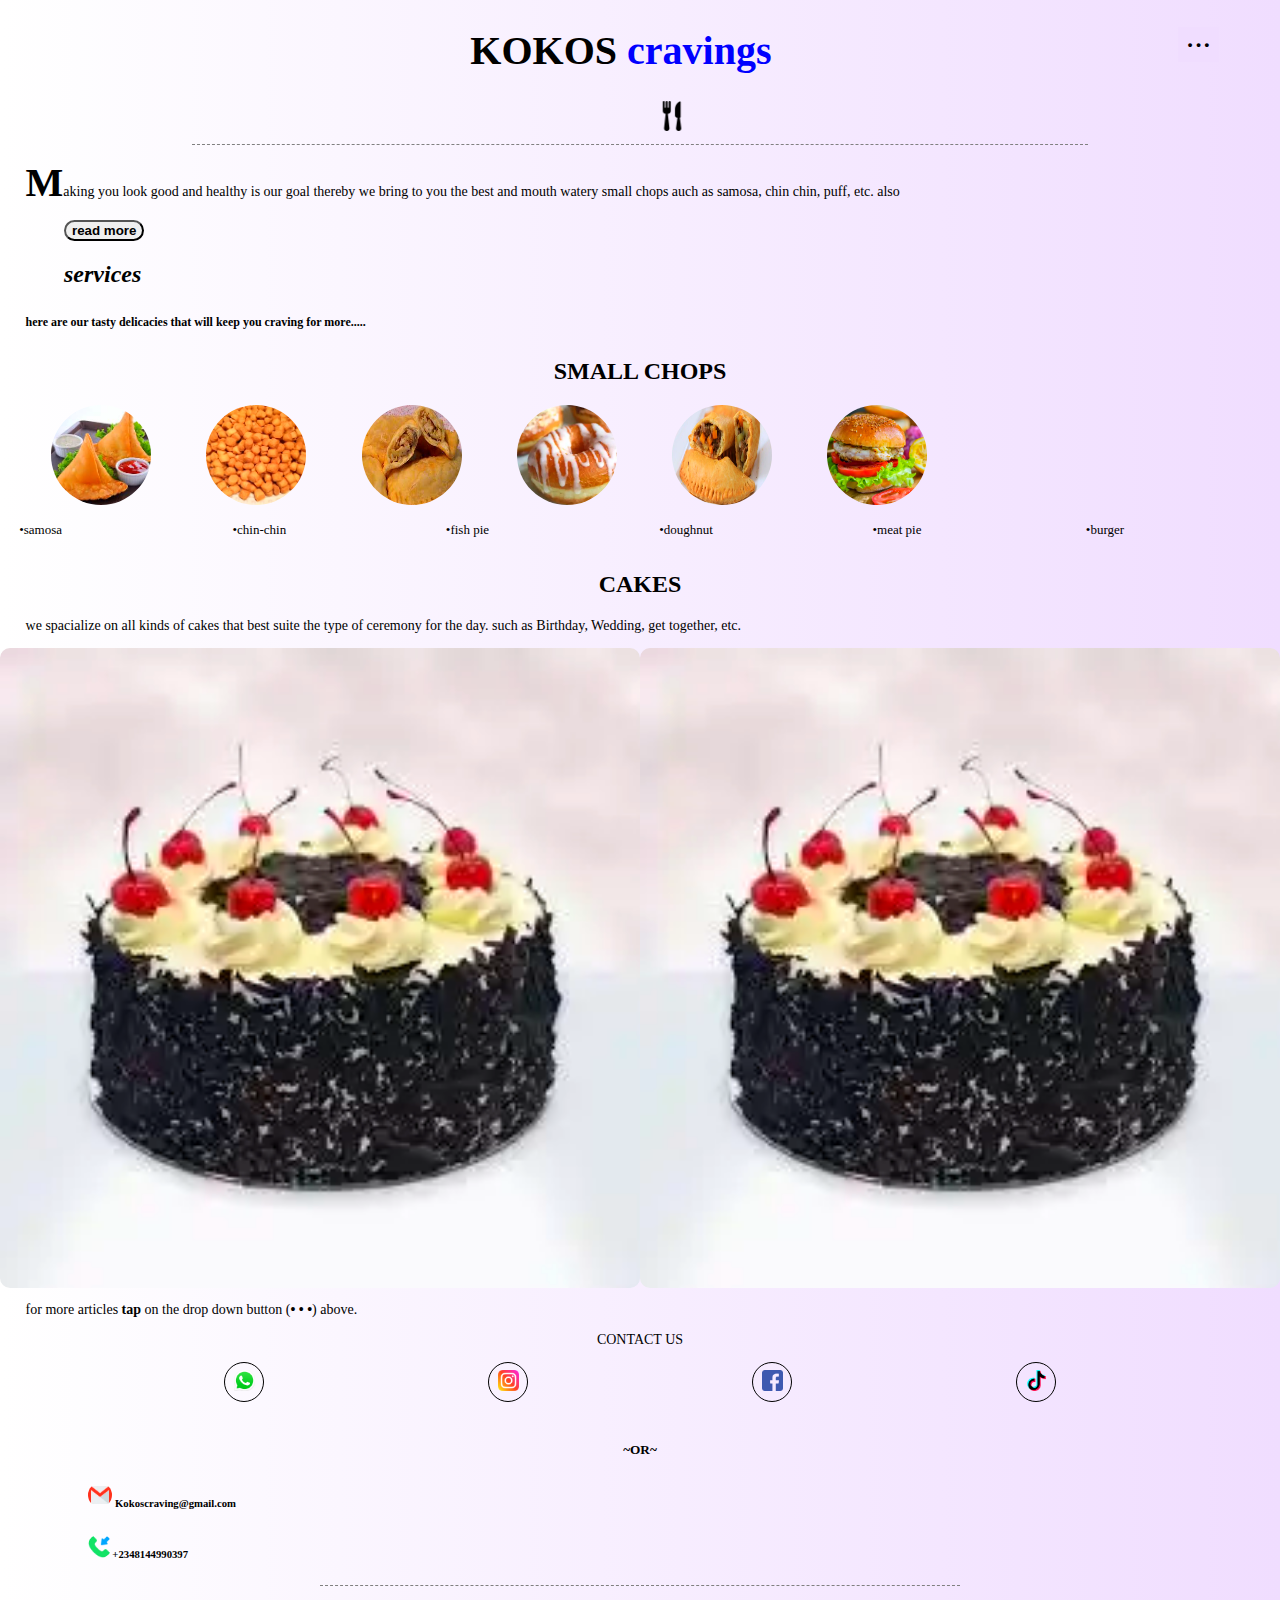
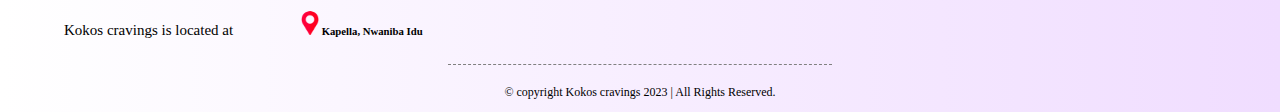
==== index.html @ 722385ee "Add files via upload" ====
<!DOCTYPE html>
<html lang="en">
<head>
    <meta charset="UTF-8">
    <meta http-equiv="X-UA-Compatible" content="IE=edge">
    <meta name="viewport" content="width=device-width, initial-scale=1.0">
    <link rel="stylesheet" href="style.css">
    <title>Kokos cravings</title>
</head>
<body>

   
   <div class="head">
     <div class="nav">
     <div class="dd">
      <button class="dd-btn"><strong>• • •</strong></button>
      <div class="dd-content">
         
         <a href="about.html"> About </a>
         <a href="article.html"> Articles </a>
      </div>
   </div>
   </div>
   <h1 class="name"><span class="koko">KOKOS</span> <span class="crav">cravings</span></h1><span><img src="cut.png" class="icon"></span>
   </div>
   <hr class="hori">
   <p id="firstelem" class="intro">Making you look good and healthy is our goal thereby we bring to you the best and mouth watery small chops auch as samosa, chin chin, puff, etc. also</p>
   
   
     <button type="button" class="btn" onclick="getValue()">read more</button>
     
     <h2 class="services"><i>services</i></h2>
     <h6 class="our">here are our tasty delicacies that will keep you craving for more.....</h6>
     <h2 class="small-chops">SMALL CHOPS</h2>
     
     <div class="container">
   <img src="samosa.jpg" alt="samosa image" class="pic">
  <img src="chin.jpg" alt="chin-chin image" class= "pic">
   <img src="fish.jpg" alt="fish pie image" class="pic">
    <img src="donut.jpg" alt="doughnut image" class="pic">
    <img src="meat pie.jpg" alt="meat pie image" class="pic">
   <img src="burger.jpg" alt="burger image" class="pic">
      </content>
      
      <content2>
      <p class="flex">•samosa </p>
      <p class="flex">•chin-chin</p>
        <p class="flex">•fish pie</p>
         <p class="flex">•doughnut</p>
          <p class="flex">•meat pie</p>
           <p class="flex">•burger</p>
       </content2>
       
     <h2 class=cakes>CAKES</h2>
     <p class="cake">we spacialize on all kinds of cakes that best suite the type of ceremony for the day.   such as Birthday, Wedding, get together, etc.</p>
     <content2>
        <img src="cake1.jpg" alt="cake image" class="flexs">
        <img src="cake1.jpg" alt="cake image" class="flexs">
       </content2>
       <p class="article">for more articles <strong>tap</strong> on the drop down button  (<strong>• • •</strong>) above.
       <br>
       <p class="contact-us">CONTACT US</p>
     
    <div class="contact">
      <a href="">
      <button class="con-btn">
    <img src="wha.png" alt="WhatsApp icon" class="icons">
    </button></a>
    
    <a href="">
     <button class="con-btn">
     <img src="ins.png" alt="instagram icon" class="icons">
     </button></a>
     
     <a href="">
      <button class="con-btn">
     <img src="fb.png" alt="facebook icon" class="icons">
     </button></a>
     
     <a href="">
      <button class="con-btn">
     <img src="ti.png" alt="tiktok icon" class="icons">
     </button></a>
    </div>
       <br>
    <h5 class="or">~OR~</h5>
    <h6><img src="mail.png" alt="call icon" class="mail">  Kokoscraving@gmail.com</h6>
    <h6><img src="call.png" alt="call icon" class="call">+2348144990397 </h6>
    
    <hr class="hr">
    
    <h6><span class="address">Kokos cravings is located at </span><img src="location.png" alt="location icon" class="location">Kapella, Nwaniba Idu</h6>
        <hr class="hor">
        
       <footer>
         <p class="foot">© copyright Kokos cravings 2023 | All Rights Reserved.</p>
       </footer>
   <script src="index.js"></script>
</body>
</html>
---- style.css ----
.address {
    font-size:15px;
    font-weight:lighter;
  }
  .article{
    font-size:14px;
    margin-left:2%;
  }
 body{
   flex-wrap:wrap;
   overflow: scroll;
   background-image:linear-gradient(270deg, #F0DDFF, #ffffff);
width:100%;
height:100%;
 margin:0;
 } 
.box{
  
}

 .btn{
   
   margin-left:5%;
   font-weight:bold;
   border-radius:25px;
 }
 .cake{
   margin-left:2%;
   font-family: 'Times New Roman', serif;
 }
 .cakes{
   text-align:center;
   font-family: 'Brush Script MT', cursive;
 }
 .con-btn{
   border:1px solid black;
   width:40px;
   height:40px;
   border-radius:1600px;
   background:none;
   text-align:center;
 }
.call{
  border:none;
   border-radius:576px;
   margin-left:2%;
   width:24px;
   height:24px;
}
 .contact{
   display:flex;
   flex-wrap:wrap;
   width:100%;
   justify-content: space-evenly;
 }
 .contact-us{
   text-align:center;
  justify-content: center;
  align-content: center;
 }
 content{
   display:flex;
   flex-wrap:wrap;
   width:100%;
   justify-content: space-evenly;
 }
 content2{
      
   display:flex;
   flex-wrap:wrap;
   width:100%;
   justify-content: space-evenly;
 }
 content3{
      
   display:flex;
   flex-wrap:wrap;
   width:100%;
   justify-content: space-evenly;
 }
 .crav{
 color:blue;
 }
 .flex{
   font-size:13px;
   margin-left:1.5%;
   flex:1;
   width:50%;
 }
 .flexs{
   
   flex:1;
   width:50%;
   border-radius:10px;
 }
 .foot{
   font-size: 12px;
 }
 footer{
   width:100%;
   text-align:center;
   justify-content: center;
   align-content: center;
 }
 h6{
   margin-left:5%;
 }
 .head{
   margin-left:5%; 
   font-size:20px;
   font-weight:bolder;
   font-family: 'Brush Script MT', cursive;
   text-align:center;
   width:auto;
   height:auto;
 }
 .hori{
   border-style:dashed none none none;
   width:70%;
 }
 .hor{
   border-style:dashed none none none;
   width:30%;
 }
 .hr{
   border-style:dashed none none none;
   width:50%;
 }
 .icon{
   width:30px;
   height:30px;
 }
 .icons{
   width:21px;
   height:21px;
 }
 img{
  filter: saturate(150%);
 }
 .intro{
   margin-left:2%;/*
   font-size:12px; */
 }
 .intro::first-letter{
   font-size:40px;
   font-weight:bolder;
 }
 .koko{
   color:black;
 }
 label{
   flex:1;
 width:50%;
   color:yellow;
 }
 .location{
   border:none;
   border-radius:576px;
   margin-left:5%;
   width:24px;
   height:24px;
 }
 .mail{
   border:none;
   border-radius:576px;
   margin-left:2%;
   width:24px;
   height:24px;
 }
 .nav{
   float:right;
   margin-right:5%;
 }
 .name{
   width:100%;
   text-align:center;
 }
 p{
 font-size:14px;
   font-family: 'Times New Roman', serif;
 }
 .pic{
   width:50%;
   margin-left:4%;
   border:none;
   flex:1;
   width:100px;
   height:100px;
   border-radius:10000px;
 }
 .or{
   text-align: center;
 }
 .our{
   
   margin-left:2%;
   font-size:12px;
 }
 .services{
  
   margin-left:5%;
 }
 .small-chops{
   text-align:center;
   font-family: 'Brush Script MT', cursive;
 }
 .dd {
         position: relative;
         display: inline-block;
      }
      .dd-btn {
        justify-content: center;
     border-radius:auto;
        font-weight:bolder;
       padding:10px;
         text-align: center;
         background: #F0DDFF ;
         border: none;
         color: #000000;
      }
      .dd-content {
        overflow:hidden;
        margin-right:5%;
        border-radius:5px;
         position: absolute;
         width:auto;
         box-shadow: 0 18px 36px rgba(0,0,0,0.5), 0 14px 11px rgba(0,0,0,0.2);
         opacity: 0;
         transition: opacity 1s;
      } 
      .dd:hover > .dd-content {
       
         opacity: 1;
      } 
      .dd-content > a {
        font-size:12px;
        font-family: 'Times New Roman', serif;
         display: block;
         padding: 6px;
         text-decoration: none;
         color: black;
      }
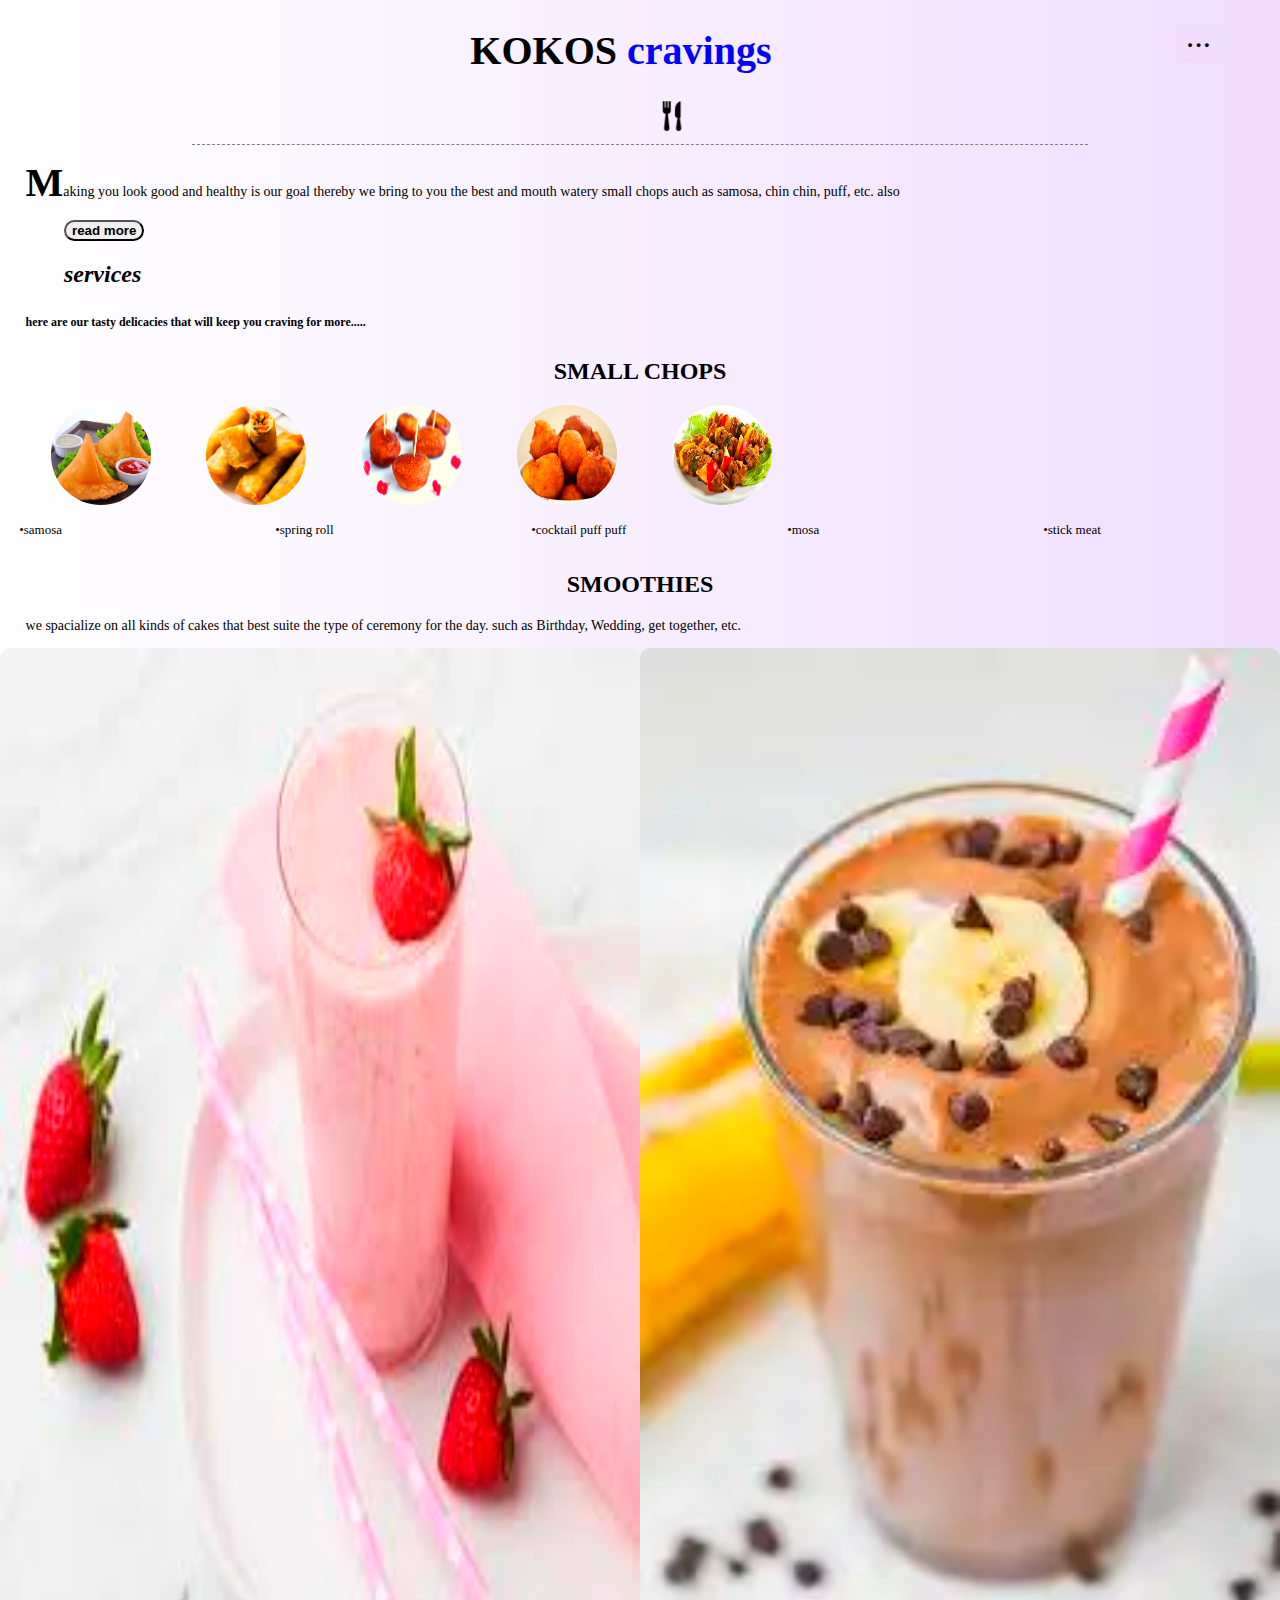
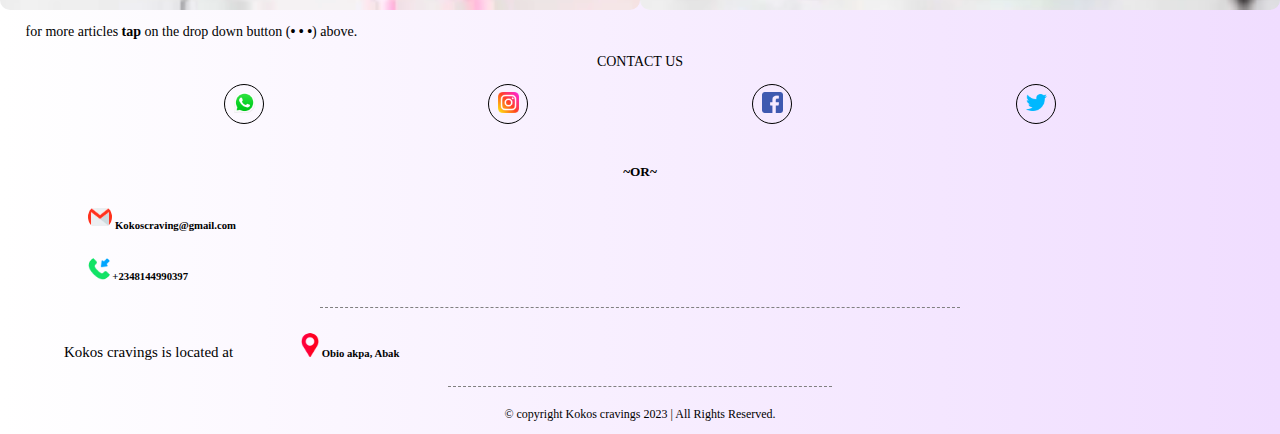
==== commit 71e374da: "Add files via upload" ====
--- a/index.html
+++ b/index.html
@@ -36,51 +36,50 @@
      
      <div class="container">
    <img src="samosa.jpg" alt="samosa image" class="pic">
-  <img src="chin.jpg" alt="chin-chin image" class= "pic">
-   <img src="fish.jpg" alt="fish pie image" class="pic">
-    <img src="donut.jpg" alt="doughnut image" class="pic">
-    <img src="meat pie.jpg" alt="meat pie image" class="pic">
-   <img src="burger.jpg" alt="burger image" class="pic">
-      </content>
+  <img src="roll.jpg" alt="mosa image" class= "pic">
+   <img src="puff.jpg" alt="spring roll image" class="pic">
+    <img src="mosa.jpg" alt="mosa image" class="pic">
+    <img src="meat.jpg" alt="stick meat image" class="pic">
+   </content>
       
       <content2>
       <p class="flex">•samosa </p>
-      <p class="flex">•chin-chin</p>
-        <p class="flex">•fish pie</p>
-         <p class="flex">•doughnut</p>
-          <p class="flex">•meat pie</p>
-           <p class="flex">•burger</p>
+      <p class="flex">•spring roll</p>
+        <p class="flex">•cocktail puff puff</p>
+         <p class="flex">•mosa</p>
+          <p class="flex">•stick meat</p>
+         
        </content2>
        
-     <h2 class=cakes>CAKES</h2>
+     <h2 class=cakes>SMOOTHIES</h2>
      <p class="cake">we spacialize on all kinds of cakes that best suite the type of ceremony for the day.   such as Birthday, Wedding, get together, etc.</p>
      <content2>
-        <img src="cake1.jpg" alt="cake image" class="flexs">
-        <img src="cake1.jpg" alt="cake image" class="flexs">
+        <img src="smoothies.jpg" alt="cake image" class="flexs">
+        <img src="smooth.jpg" alt="cake image" class="flexs">
        </content2>
        <p class="article">for more articles <strong>tap</strong> on the drop down button  (<strong>• • •</strong>) above.
        <br>
        <p class="contact-us">CONTACT US</p>
      
     <div class="contact">
-      <a href="">
+      <a href="https://wa.me/message/T6SW4DLWSA6CI1">
       <button class="con-btn">
     <img src="wha.png" alt="WhatsApp icon" class="icons">
     </button></a>
     
-    <a href="">
+    <a href="https://www.instagram.com/invites/contact/?i=1by01lgal0uxe&utm_content=n3oc8bc">
      <button class="con-btn">
      <img src="ins.png" alt="instagram icon" class="icons">
      </button></a>
      
-     <a href="">
+     <a href="https://www.facebook.com/profile.php?id=100086516598148">
       <button class="con-btn">
      <img src="fb.png" alt="facebook icon" class="icons">
      </button></a>
      
      <a href="">
       <button class="con-btn">
-     <img src="ti.png" alt="tiktok icon" class="icons">
+     <img src="twi.png" alt="tiktok icon" class="icons">
      </button></a>
     </div>
        <br>
@@ -90,7 +89,7 @@
     
     <hr class="hr">
     
-    <h6><span class="address">Kokos cravings is located at </span><img src="location.png" alt="location icon" class="location">Kapella, Nwaniba Idu</h6>
+    <h6><span class="address">Kokos cravings is located at </span><img src="location.png" alt="location icon" class="location">Obio akpa, Abak</h6>
         <hr class="hor">
         
        <footer>
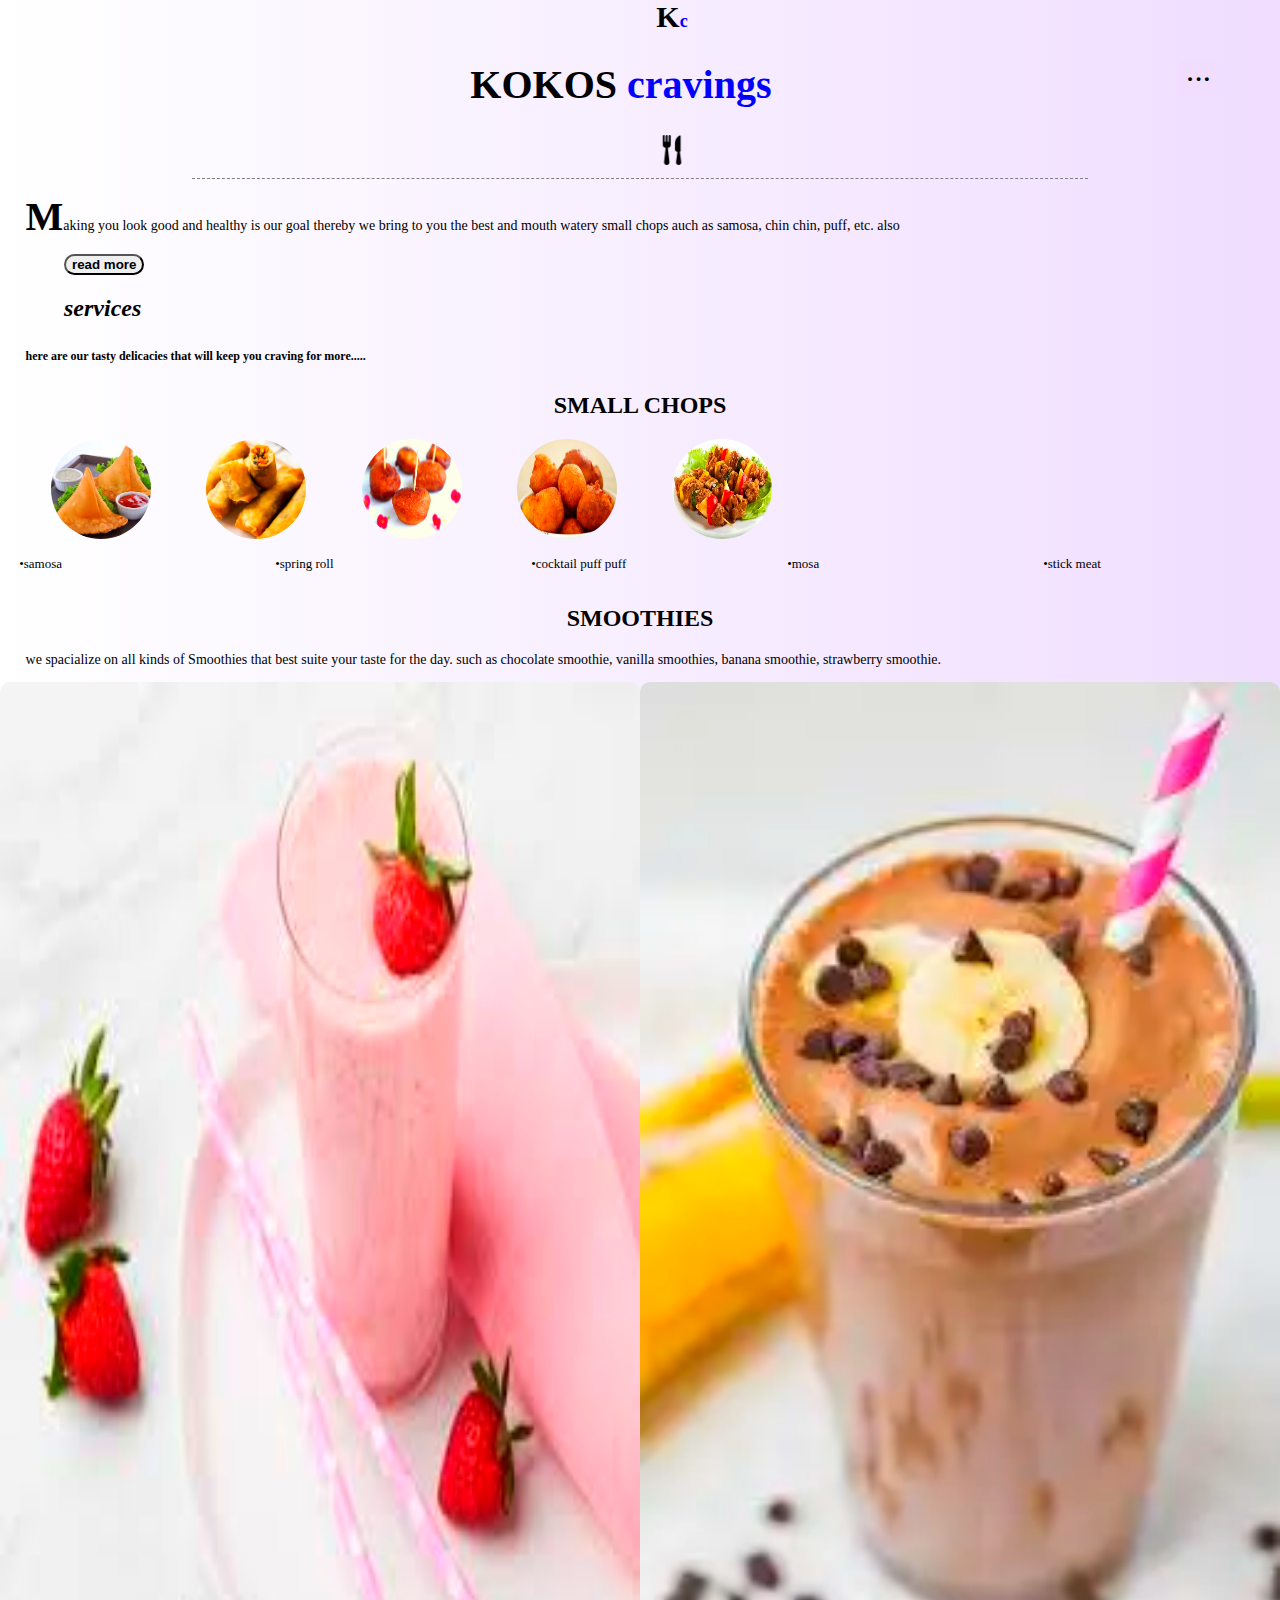
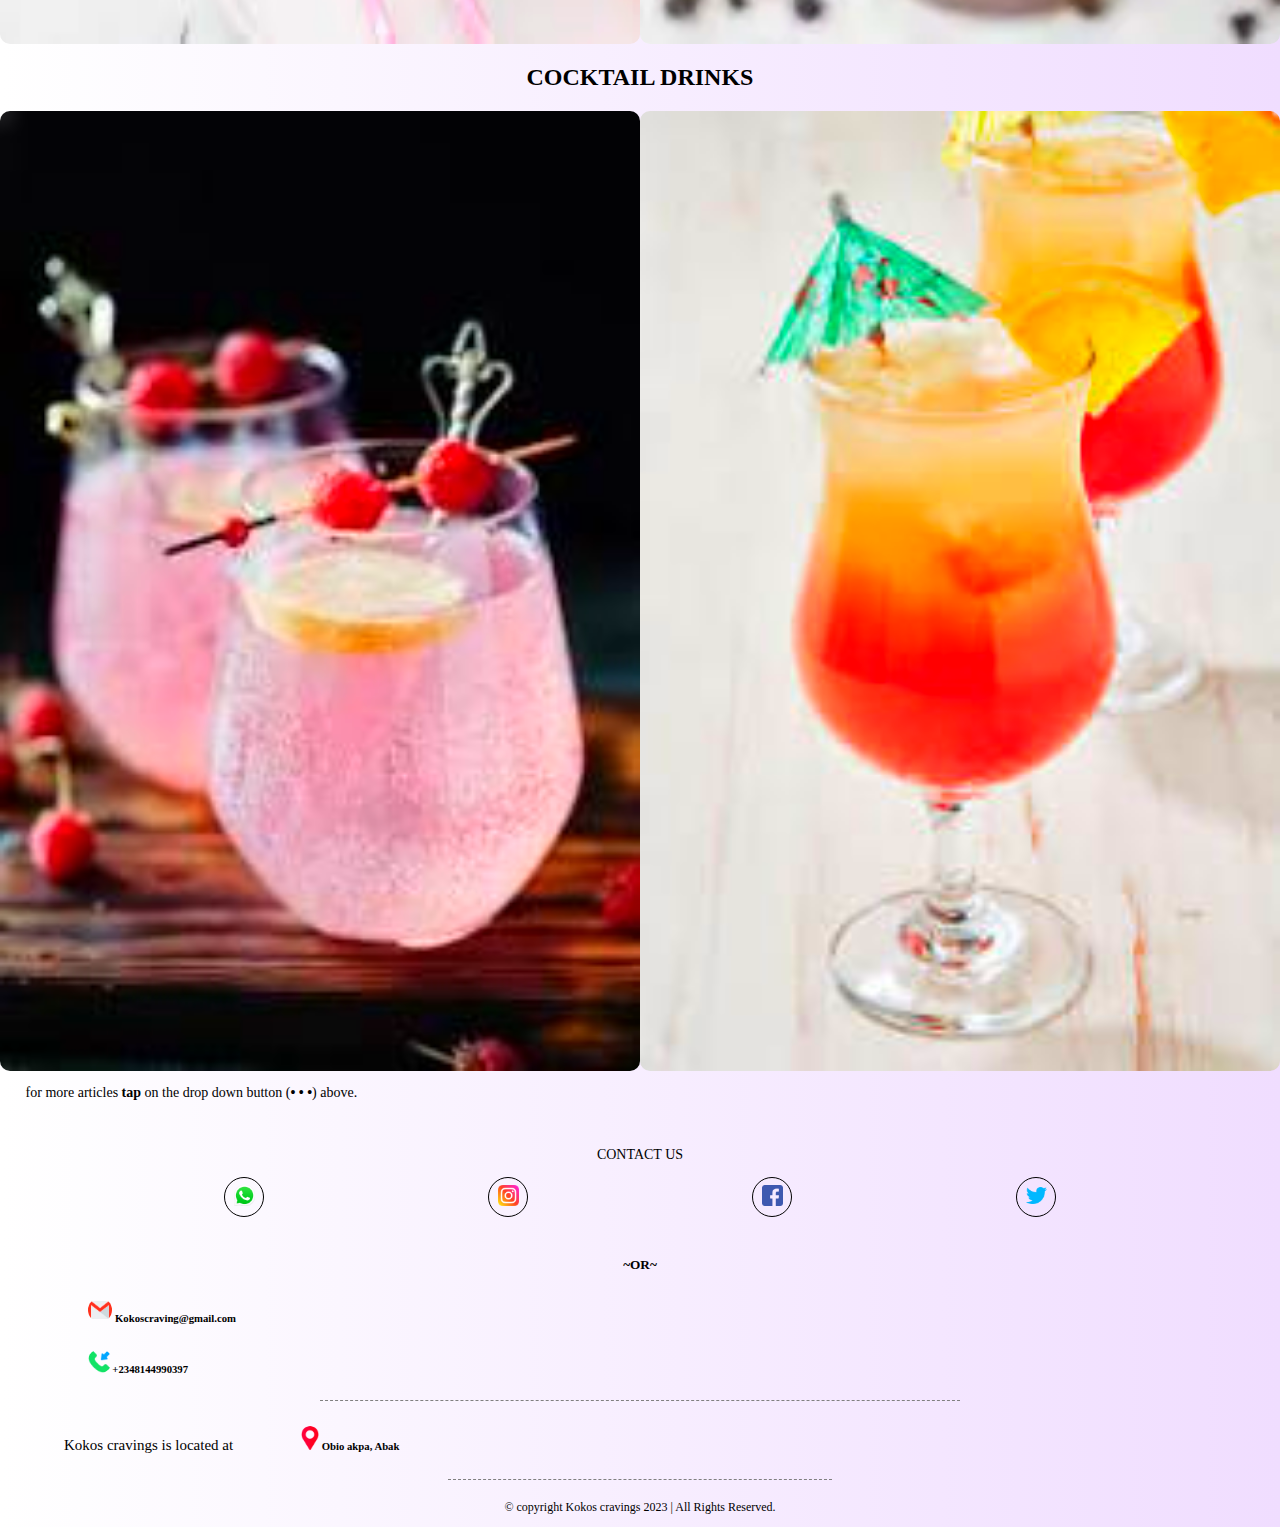
==== commit 67ebd4eb: "Add files via upload" ====
--- a/index.html
+++ b/index.html
@@ -9,8 +9,9 @@
     <title>Kokos cravings</title>
 </head>
 <body>
-
-   
+<div class="head">
+  <span class="k">K</span><span class="c">c</span>
+</div>
    <div class="head">
      <div class="nav">
      <div class="dd">
@@ -51,13 +52,19 @@
          
        </content2>
        
-     <h2 class=cakes>SMOOTHIES</h2>
-     <p class="cake">we spacialize on all kinds of cakes that best suite the type of ceremony for the day.   such as Birthday, Wedding, get together, etc.</p>
+     <h2 class=smoothies>SMOOTHIES</h2>
+     <p class="smoothie">we spacialize on all kinds of Smoothies that best suite your taste for the day.   such as chocolate smoothie, vanilla smoothies, banana smoothie, strawberry smoothie.</p>
      <content2>
-        <img src="smoothies.jpg" alt="cake image" class="flexs">
-        <img src="smooth.jpg" alt="cake image" class="flexs">
+        <img src="smoothies.jpg" alt="smooothie image" class="flexs">
+        <img src="smooth.jpg" alt="smoothie image" class="flexs">
        </content2>
-       <p class="article">for more articles <strong>tap</strong> on the drop down button  (<strong>• • •</strong>) above.
+      
+       <h2 class="cocktail">COCKTAIL DRINKS</h2>
+       <content2>
+        <img src="cock.jpg" alt="cocktail drink" class="flexs">
+         <img src="tail.jpg" alt="cocktail drink" class="flexs">
+        </content2>
+        <p class="article">for more articles <strong>tap</strong> on the drop down button  (<strong>• • •</strong>) above.</p>
        <br>
        <p class="contact-us">CONTACT US</p>
      
--- a/style.css
+++ b/style.css
@@ -16,21 +16,27 @@
 height:100%;
  margin:0;
  } 
-.box{
-  
-}
-
  .btn{
-   
    margin-left:5%;
    font-weight:bold;
    border-radius:25px;
  }
- .cake{
+ .smoothie{
    margin-left:2%;
    font-family: 'Times New Roman', serif;
  }
- .cakes{
+ .smoothies{
+   text-align:center;
+   font-family: 'Brush Script MT', cursive;
+ }
+ .c{
+  
+   font-weight:bolder;
+      font-family: 'Brush Script MT', cursive;
+      font-size:18px;
+      color:blue;
+ }
+ .cocktail{
    text-align:center;
    font-family: 'Brush Script MT', cursive;
  }
@@ -146,6 +152,12 @@
  .intro::first-letter{
    font-size:40px;
    font-weight:bolder;
+ }
+ .k{
+   color:black;
+   font-size:30px;
+   font-weight:bolder;
+   font-family: 'Brush Script MT', cursive;
  }
  .koko{
    color:black;
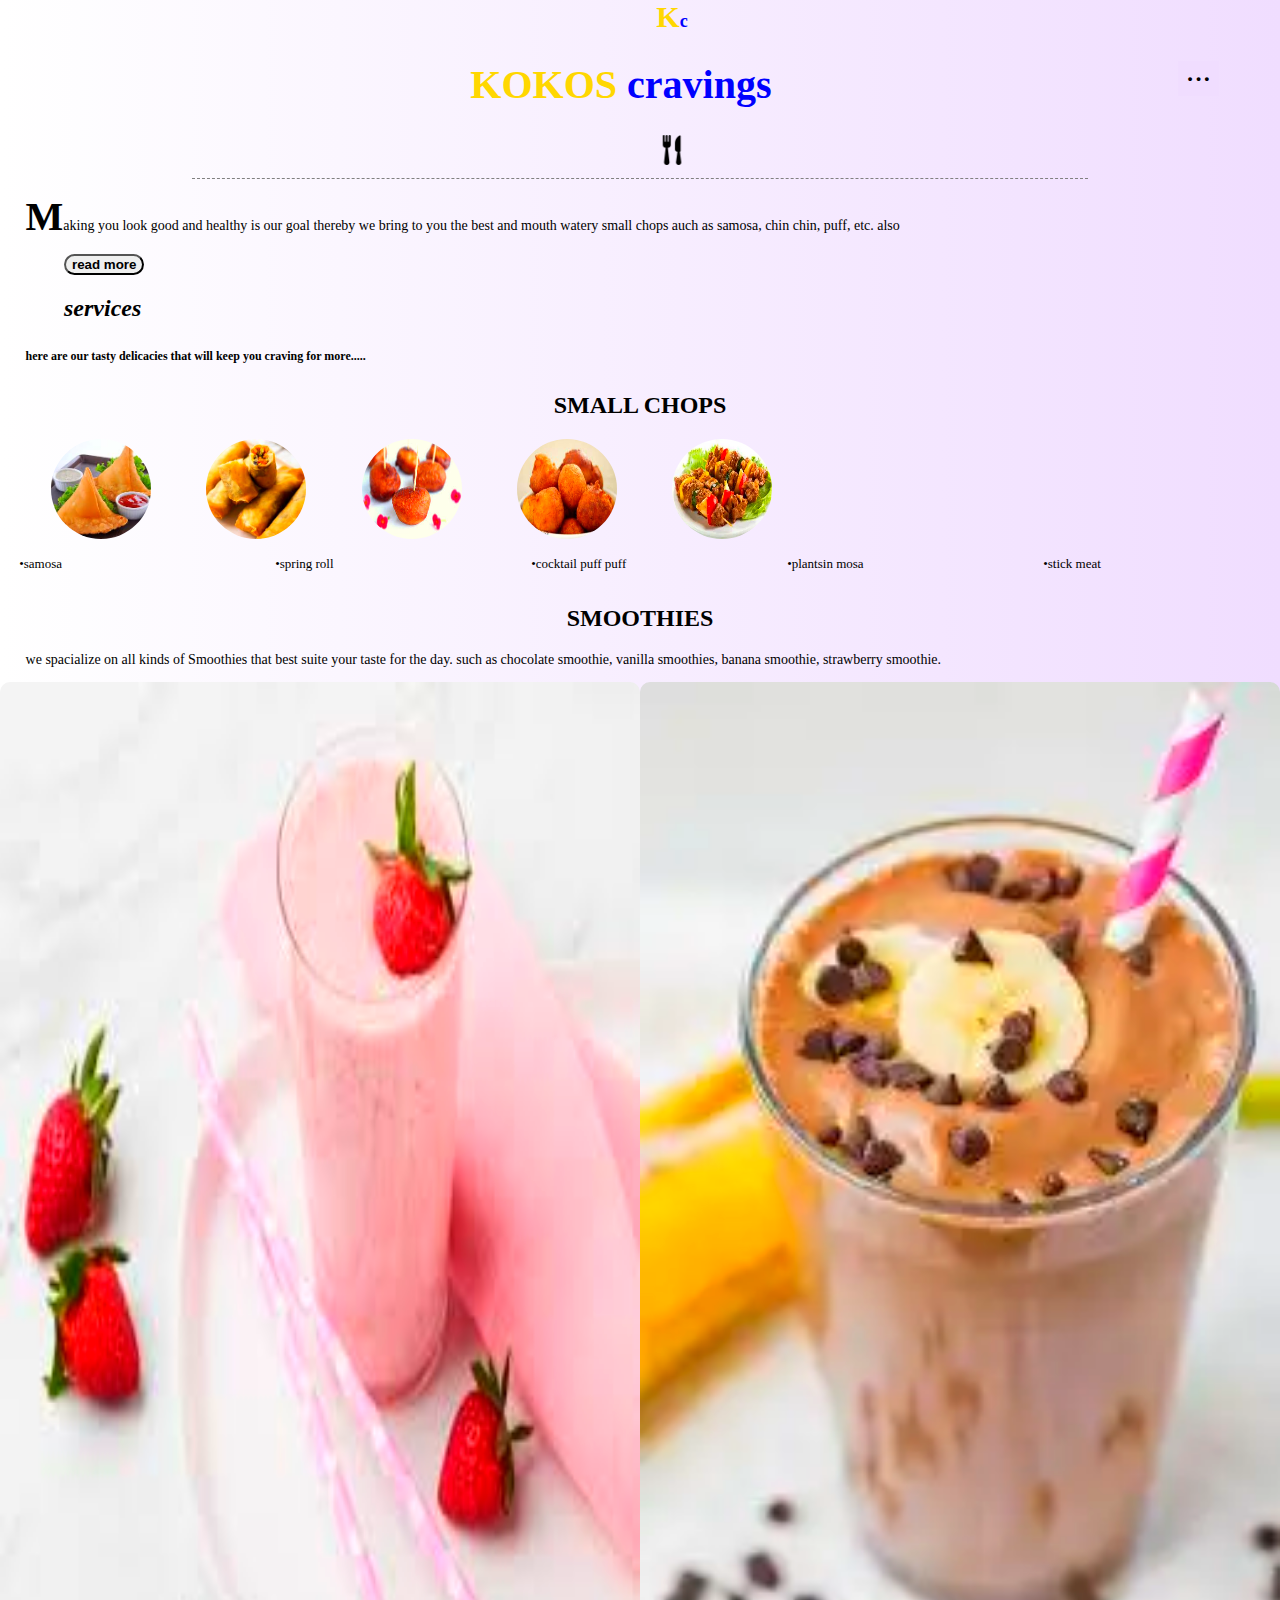
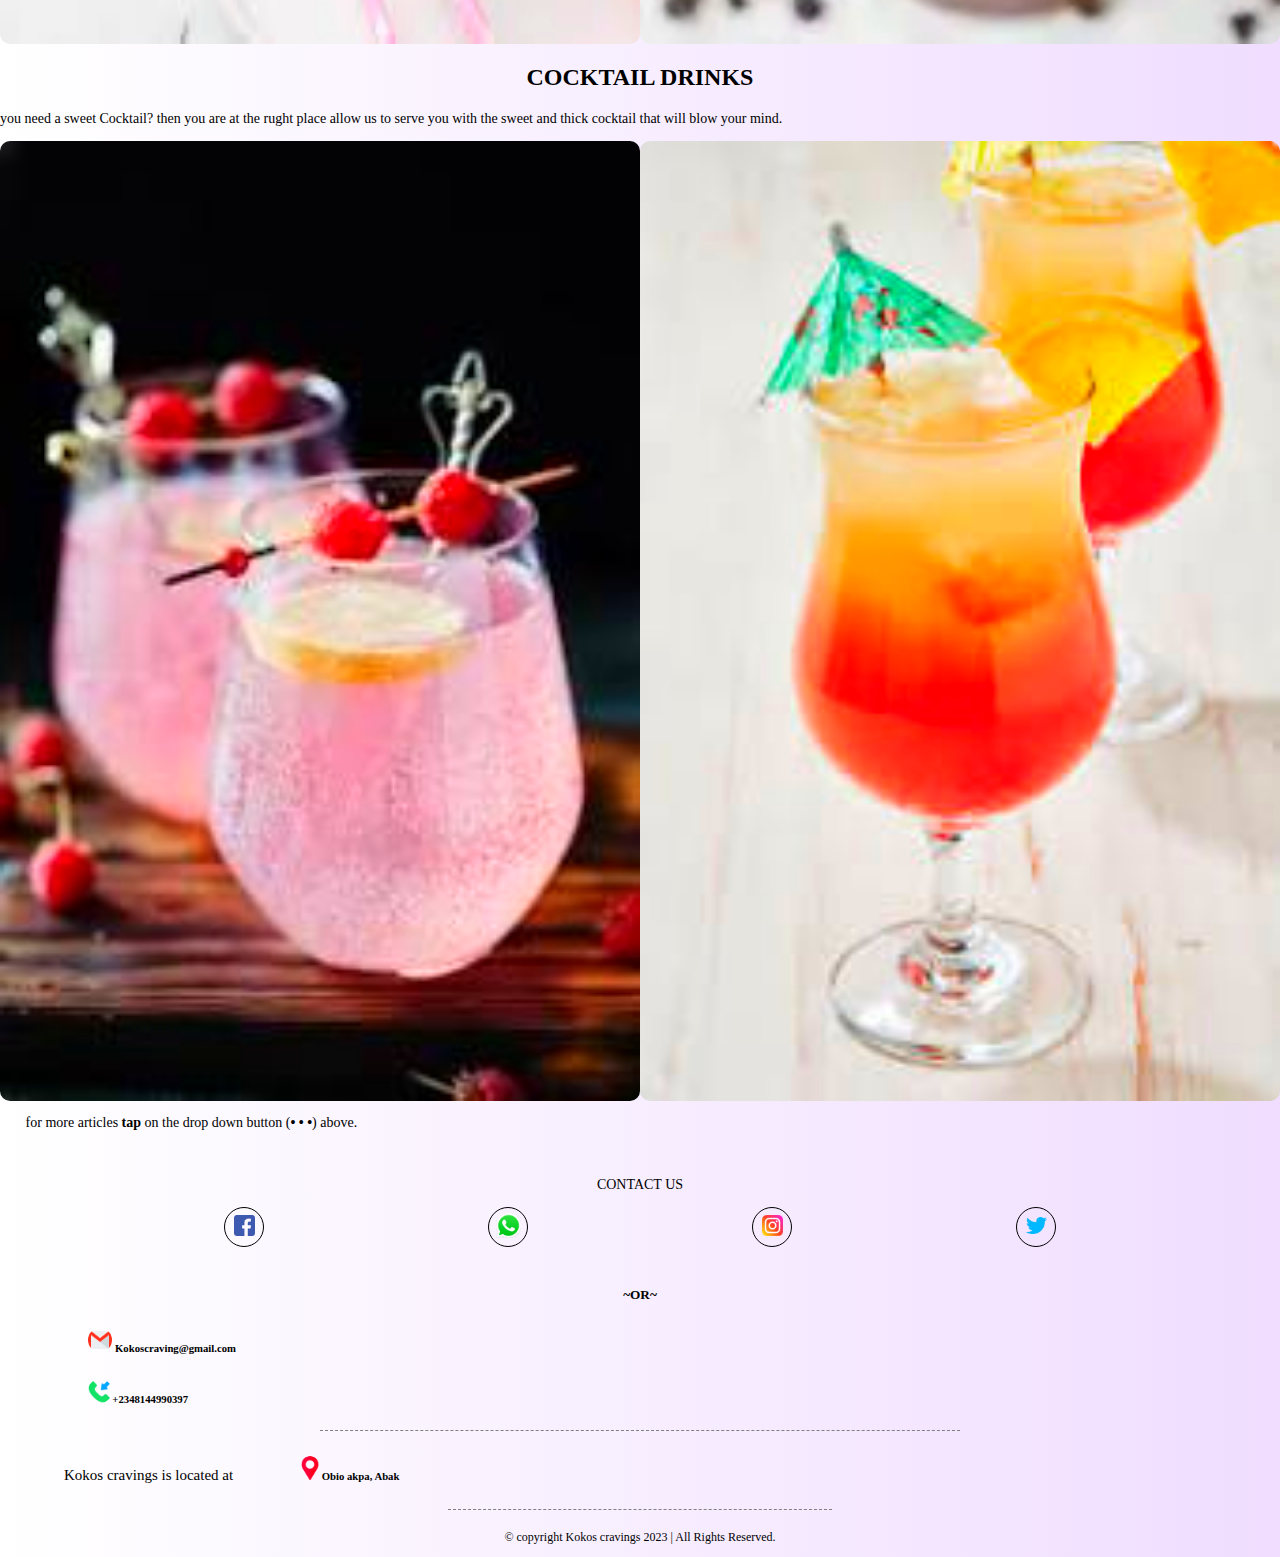
==== commit 1dc21fcd: "Add files via upload" ====
--- a/index.html
+++ b/index.html
@@ -47,7 +47,7 @@
       <p class="flex">•samosa </p>
       <p class="flex">•spring roll</p>
         <p class="flex">•cocktail puff puff</p>
-         <p class="flex">•mosa</p>
+         <p class="flex">•plantsin mosa</p>
           <p class="flex">•stick meat</p>
          
        </content2>
@@ -60,6 +60,7 @@
        </content2>
       
        <h2 class="cocktail">COCKTAIL DRINKS</h2>
+       <p ="cocktails">you need a sweet Cocktail? then you are at the rught place allow us to serve you with the sweet and thick cocktail that will blow your mind.</p>
        <content2>
         <img src="cock.jpg" alt="cocktail drink" class="flexs">
          <img src="tail.jpg" alt="cocktail drink" class="flexs">
@@ -69,21 +70,21 @@
        <p class="contact-us">CONTACT US</p>
      
     <div class="contact">
+     <a href="https://www.facebook.com/profile.php?id=100086516598148">
+      <button class="con-btn">
+     <img src="fb.png" alt="facebook icon" class="icons">
+     </button></a>
+     
       <a href="https://wa.me/message/T6SW4DLWSA6CI1">
       <button class="con-btn">
-    <img src="wha.png" alt="WhatsApp icon" class="icons">
+    <img src="wha.png" alt="WhatsApp icon" class="iconss">
     </button></a>
     
     <a href="https://www.instagram.com/invites/contact/?i=1by01lgal0uxe&utm_content=n3oc8bc">
      <button class="con-btn">
      <img src="ins.png" alt="instagram icon" class="icons">
      </button></a>
-     
-     <a href="https://www.facebook.com/profile.php?id=100086516598148">
-      <button class="con-btn">
-     <img src="fb.png" alt="facebook icon" class="icons">
-     </button></a>
-     
+    
      <a href="">
       <button class="con-btn">
      <img src="twi.png" alt="tiktok icon" class="icons">
--- a/style.css
+++ b/style.css
@@ -40,6 +40,9 @@
    text-align:center;
    font-family: 'Brush Script MT', cursive;
  }
+ .cocktails{
+   margin-left:2%;
+ }
  .con-btn{
    border:1px solid black;
    width:40px;
@@ -142,6 +145,10 @@
    width:21px;
    height:21px;
  }
+ .iconss{
+   width:25px;
+   height:25px;
+ }
  img{
   filter: saturate(150%);
  }
@@ -154,13 +161,13 @@
    font-weight:bolder;
  }
  .k{
-   color:black;
+   color: #FFD700;
    font-size:30px;
    font-weight:bolder;
    font-family: 'Brush Script MT', cursive;
  }
  .koko{
-   color:black;
+  color: #FFD700;
  }
  label{
    flex:1;
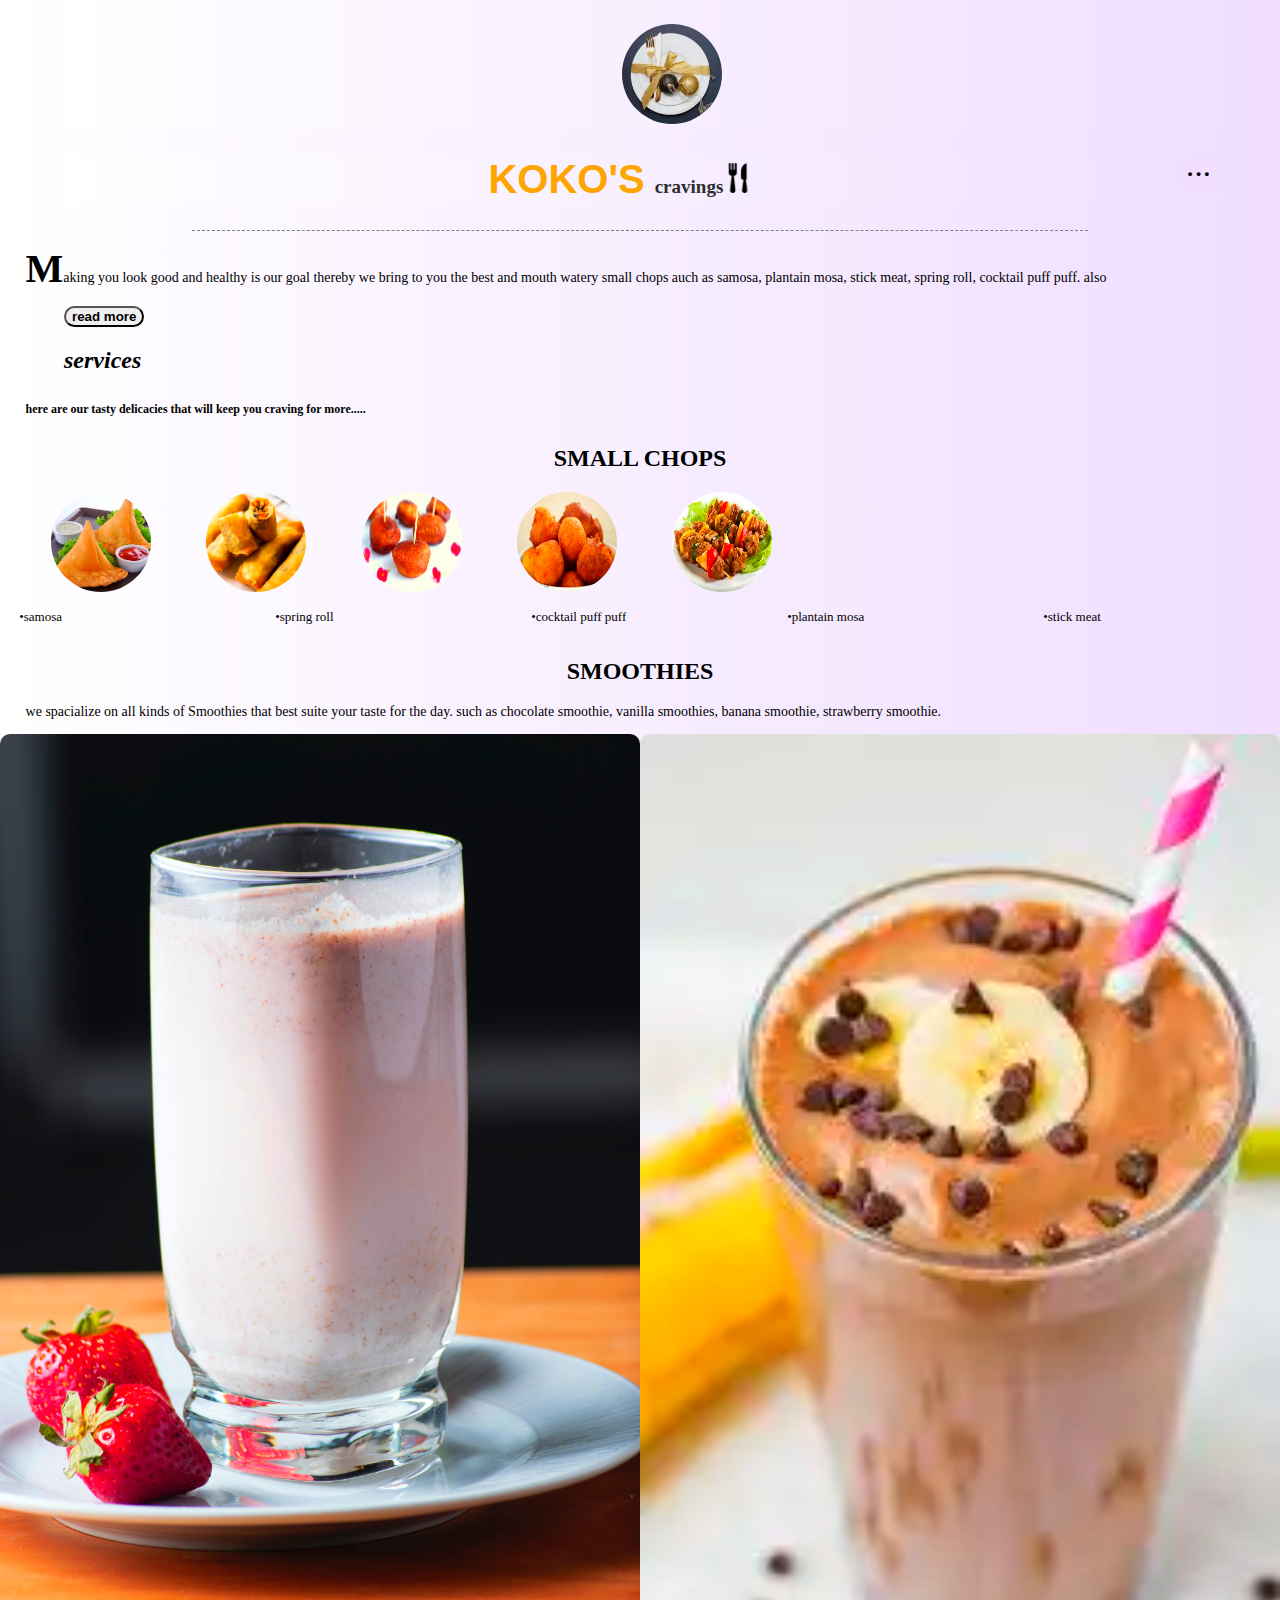
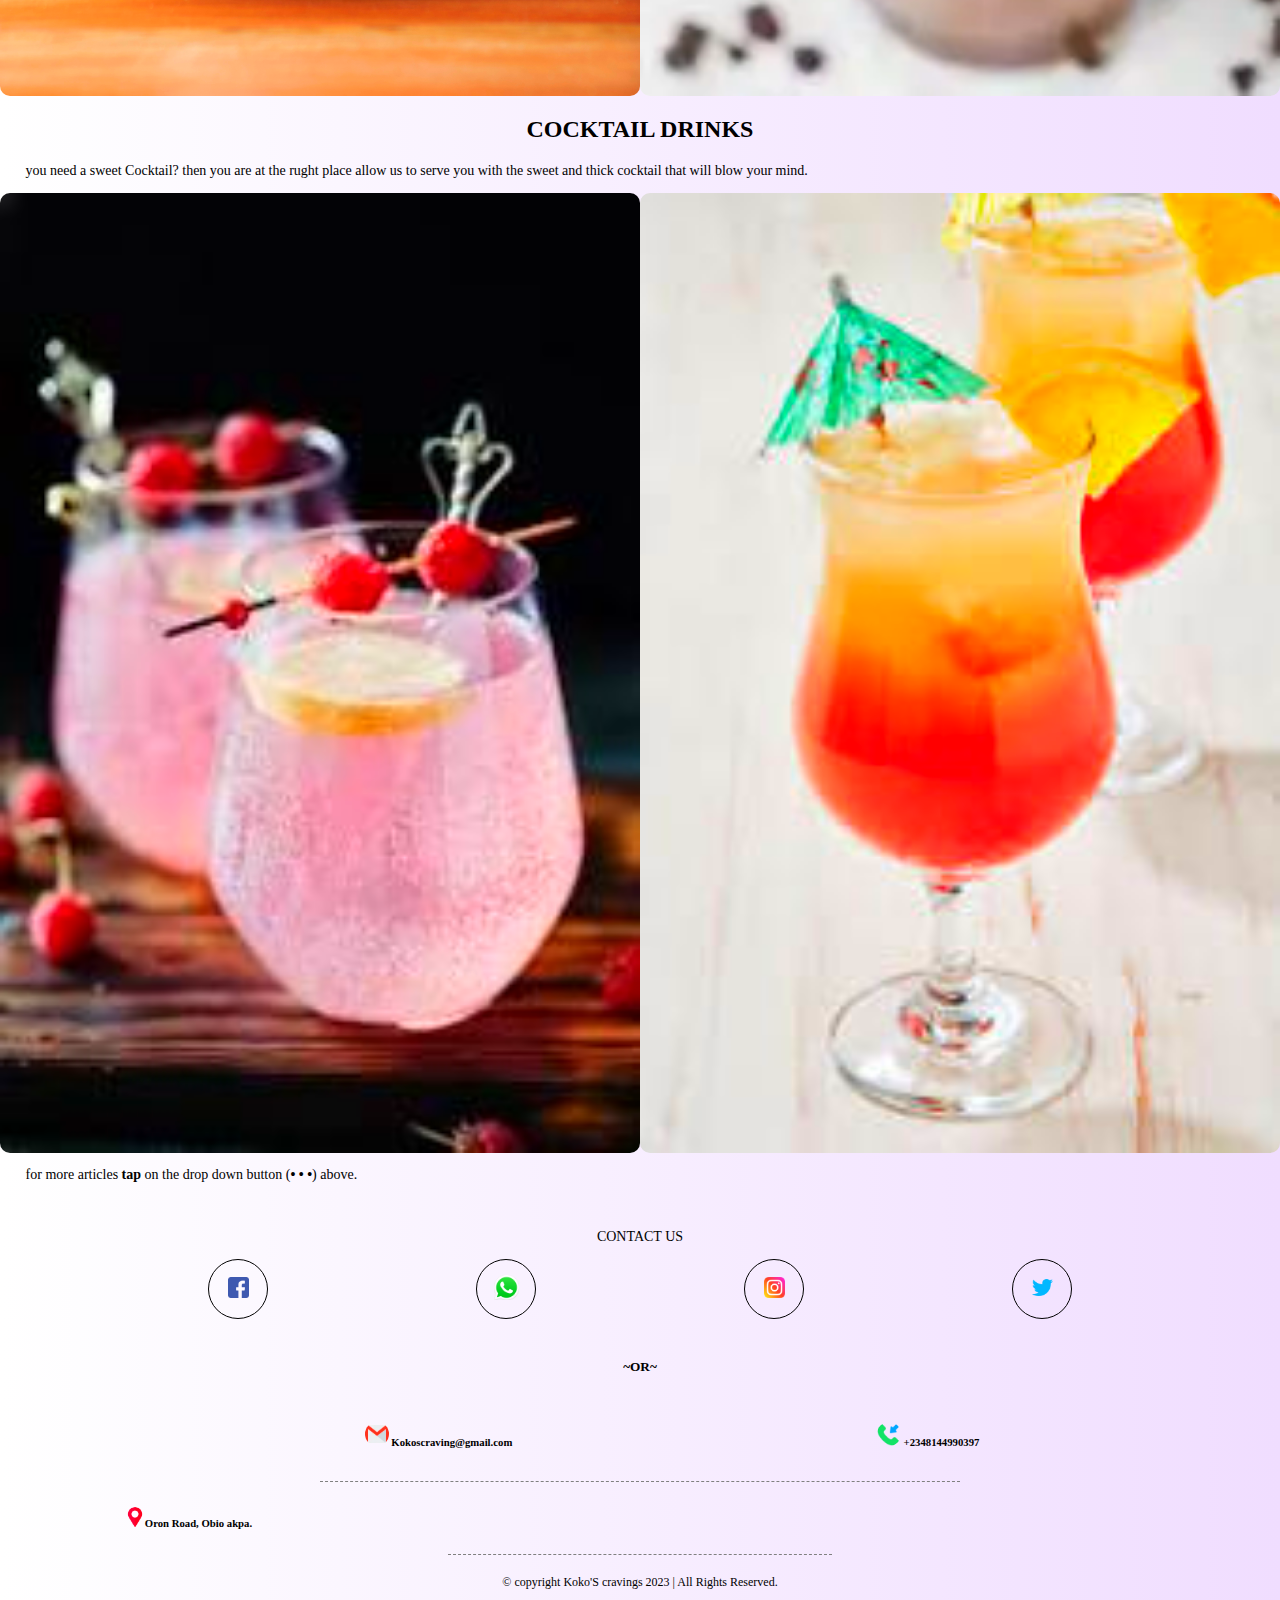
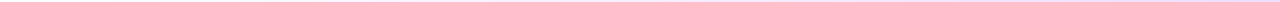
==== commit 919706ee: "Add files via upload" ====
--- a/index.html
+++ b/index.html
@@ -10,7 +10,7 @@
 </head>
 <body>
 <div class="head">
-  <span class="k">K</span><span class="c">c</span>
+  <img src ="main.jpg" class="main">
 </div>
    <div class="head">
      <div class="nav">
@@ -23,10 +23,11 @@
       </div>
    </div>
    </div>
-   <h1 class="name"><span class="koko">KOKOS</span> <span class="crav">cravings</span></h1><span><img src="cut.png" class="icon"></span>
+   <h1 class="name"><span class="koko">KOKO'S</span> <span class="crav">cravings</span><img src="cut.png" class="icon"></h1>
+   
    </div>
    <hr class="hori">
-   <p id="firstelem" class="intro">Making you look good and healthy is our goal thereby we bring to you the best and mouth watery small chops auch as samosa, chin chin, puff, etc. also</p>
+   <p id="firstelem" class="intro">Making you look good and healthy is our goal thereby we bring to you the best and mouth watery small chops auch as samosa,  plantain mosa, stick meat, spring roll, cocktail puff puff. also</p>
    
    
      <button type="button" class="btn" onclick="getValue()">read more</button>
@@ -36,18 +37,22 @@
      <h2 class="small-chops">SMALL CHOPS</h2>
      
      <div class="container">
+       <div class="cont">
    <img src="samosa.jpg" alt="samosa image" class="pic">
+  
   <img src="roll.jpg" alt="mosa image" class= "pic">
+  
    <img src="puff.jpg" alt="spring roll image" class="pic">
     <img src="mosa.jpg" alt="mosa image" class="pic">
     <img src="meat.jpg" alt="stick meat image" class="pic">
+    </div>
    </content>
       
       <content2>
       <p class="flex">•samosa </p>
       <p class="flex">•spring roll</p>
         <p class="flex">•cocktail puff puff</p>
-         <p class="flex">•plantsin mosa</p>
+         <p class="flex">•plantain mosa</p>
           <p class="flex">•stick meat</p>
          
        </content2>
@@ -55,12 +60,14 @@
      <h2 class=smoothies>SMOOTHIES</h2>
      <p class="smoothie">we spacialize on all kinds of Smoothies that best suite your taste for the day.   such as chocolate smoothie, vanilla smoothies, banana smoothie, strawberry smoothie.</p>
      <content2>
+       
         <img src="smoothies.jpg" alt="smooothie image" class="flexs">
         <img src="smooth.jpg" alt="smoothie image" class="flexs">
+        
        </content2>
       
        <h2 class="cocktail">COCKTAIL DRINKS</h2>
-       <p ="cocktails">you need a sweet Cocktail? then you are at the rught place allow us to serve you with the sweet and thick cocktail that will blow your mind.</p>
+       <p class="cocktails">you need a sweet Cocktail? then you are at the rught place allow us to serve you with the sweet and thick cocktail that will blow your mind.</p>
        <content2>
         <img src="cock.jpg" alt="cocktail drink" class="flexs">
          <img src="tail.jpg" alt="cocktail drink" class="flexs">
@@ -92,16 +99,20 @@
     </div>
        <br>
     <h5 class="or">~OR~</h5>
-    <h6><img src="mail.png" alt="call icon" class="mail">  Kokoscraving@gmail.com</h6>
-    <h6><img src="call.png" alt="call icon" class="call">+2348144990397 </h6>
+    <content2>
+  <h6>  <img src="mail.png" alt="mail icon" class="mail">
+        Kokoscraving@gmail.com</h6>
+   <h6> <img src="call.png" alt="call icon" class="call">
+   +2348144990397</h6>
+    </content2>
     
     <hr class="hr">
     
-    <h6><span class="address">Kokos cravings is located at </span><img src="location.png" alt="location icon" class="location">Obio akpa, Abak</h6>
+    <h6><img src="location.png" alt="location icon" class="location">Oron Road, Obio akpa.</h6>
         <hr class="hor">
         
        <footer>
-         <p class="foot">© copyright Kokos cravings 2023 | All Rights Reserved.</p>
+         <p class="foot">© copyright Koko'S cravings 2023 | All Rights Reserved.</p>
        </footer>
    <script src="index.js"></script>
 </body>
--- a/style.css
+++ b/style.css
@@ -10,8 +10,8 @@
   }
  body{
    flex-wrap:wrap;
-   overflow: scroll;
-   background-image:linear-gradient(270deg, #F0DDFF, #ffffff);
+   overflow: scroll; 
+   background-image:linear-gradient(270deg, #F0DDFF, #ffffff); 
 width:100%;
 height:100%;
  margin:0;
@@ -29,13 +29,6 @@
    text-align:center;
    font-family: 'Brush Script MT', cursive;
  }
- .c{
-  
-   font-weight:bolder;
-      font-family: 'Brush Script MT', cursive;
-      font-size:18px;
-      color:blue;
- }
  .cocktail{
    text-align:center;
    font-family: 'Brush Script MT', cursive;
@@ -45,16 +38,29 @@
  }
  .con-btn{
    border:1px solid black;
-   width:40px;
-   height:40px;
-   border-radius:1600px;
+   width:60px;
+   height:60px;
+   border-radius:3600px;
    background:none;
    text-align:center;
+   align-content: center;
+   justify-content: center;
+ }
+ .cont{
+  
+   width:auto;
+   height:auto;
+ }
+ .cont:hover{
+   width:auto;
+   height:auto;
+   border-radius:15625px;
  }
 .call{
+  text-align:center;
   border:none;
-   border-radius:576px;
-   margin-left:2%;
+   border-radius:576px;/*
+   margin-left:8%; */
    width:24px;
    height:24px;
 }
@@ -73,7 +79,7 @@
    display:flex;
    flex-wrap:wrap;
    width:100%;
-   justify-content: space-evenly;
+   justify-content: space-around;
  }
  content2{
       
@@ -90,7 +96,9 @@
    justify-content: space-evenly;
  }
  .crav{
- color:blue;
+ color:#2E2E2E;
+ font-family:serif;
+ font-size:19px;
  }
  .flex{
    font-size:13px;
@@ -117,6 +125,7 @@
    margin-left:5%;
  }
  .head{
+   background-image:linear-gradient(270deg, #F0DDFF, #ffffff); 
    margin-left:5%; 
    font-size:20px;
    font-weight:bolder;
@@ -138,6 +147,7 @@
    width:50%;
  }
  .icon{
+  
    width:30px;
    height:30px;
  }
@@ -167,7 +177,9 @@
    font-family: 'Brush Script MT', cursive;
  }
  .koko{
-  color: #FFD700;
+   
+  color: orange;
+  font-family: 'Segoe UI', Tahoma, Geneva, Verdana, sans-serif; 
  }
  label{
    flex:1;
@@ -178,15 +190,26 @@
    border:none;
    border-radius:576px;
    margin-left:5%;
+   width:20px;
+   height:20px;
+ }
+ .mail{
+   border:none;
+   border-radius:576px; /*
+   margin-left:2%; */
    width:24px;
    height:24px;
  }
- .mail{
-   border:none;
-   border-radius:576px;
-   margin-left:2%;
-   width:24px;
-   height:24px;
+ .mai{
+   width:5%;
+   flex:1;
+ }
+ .main{
+   background-color: #F0DDFF;
+   margin-top:2%;
+   width:100px;
+   height:100px; 
+  border-radius:1000px; 
  }
  .nav{
    float:right;
@@ -196,6 +219,11 @@
    width:100%;
    text-align:center;
  }
+ .num{
+   flex:1;
+   width:5%;/*
+   margin-right:15%; */
+ }
  p{
  font-size:14px;
    font-family: 'Times New Roman', serif;
@@ -209,11 +237,16 @@
    height:100px;
    border-radius:10000px;
  }
+ .pic:hover{
+   width:125px;
+   height:125px;
+   border-radius:15625px;
+   flex:1;
+ }
  .or{
    text-align: center;
  }
  .our{
-   
    margin-left:2%;
    font-size:12px;
  }
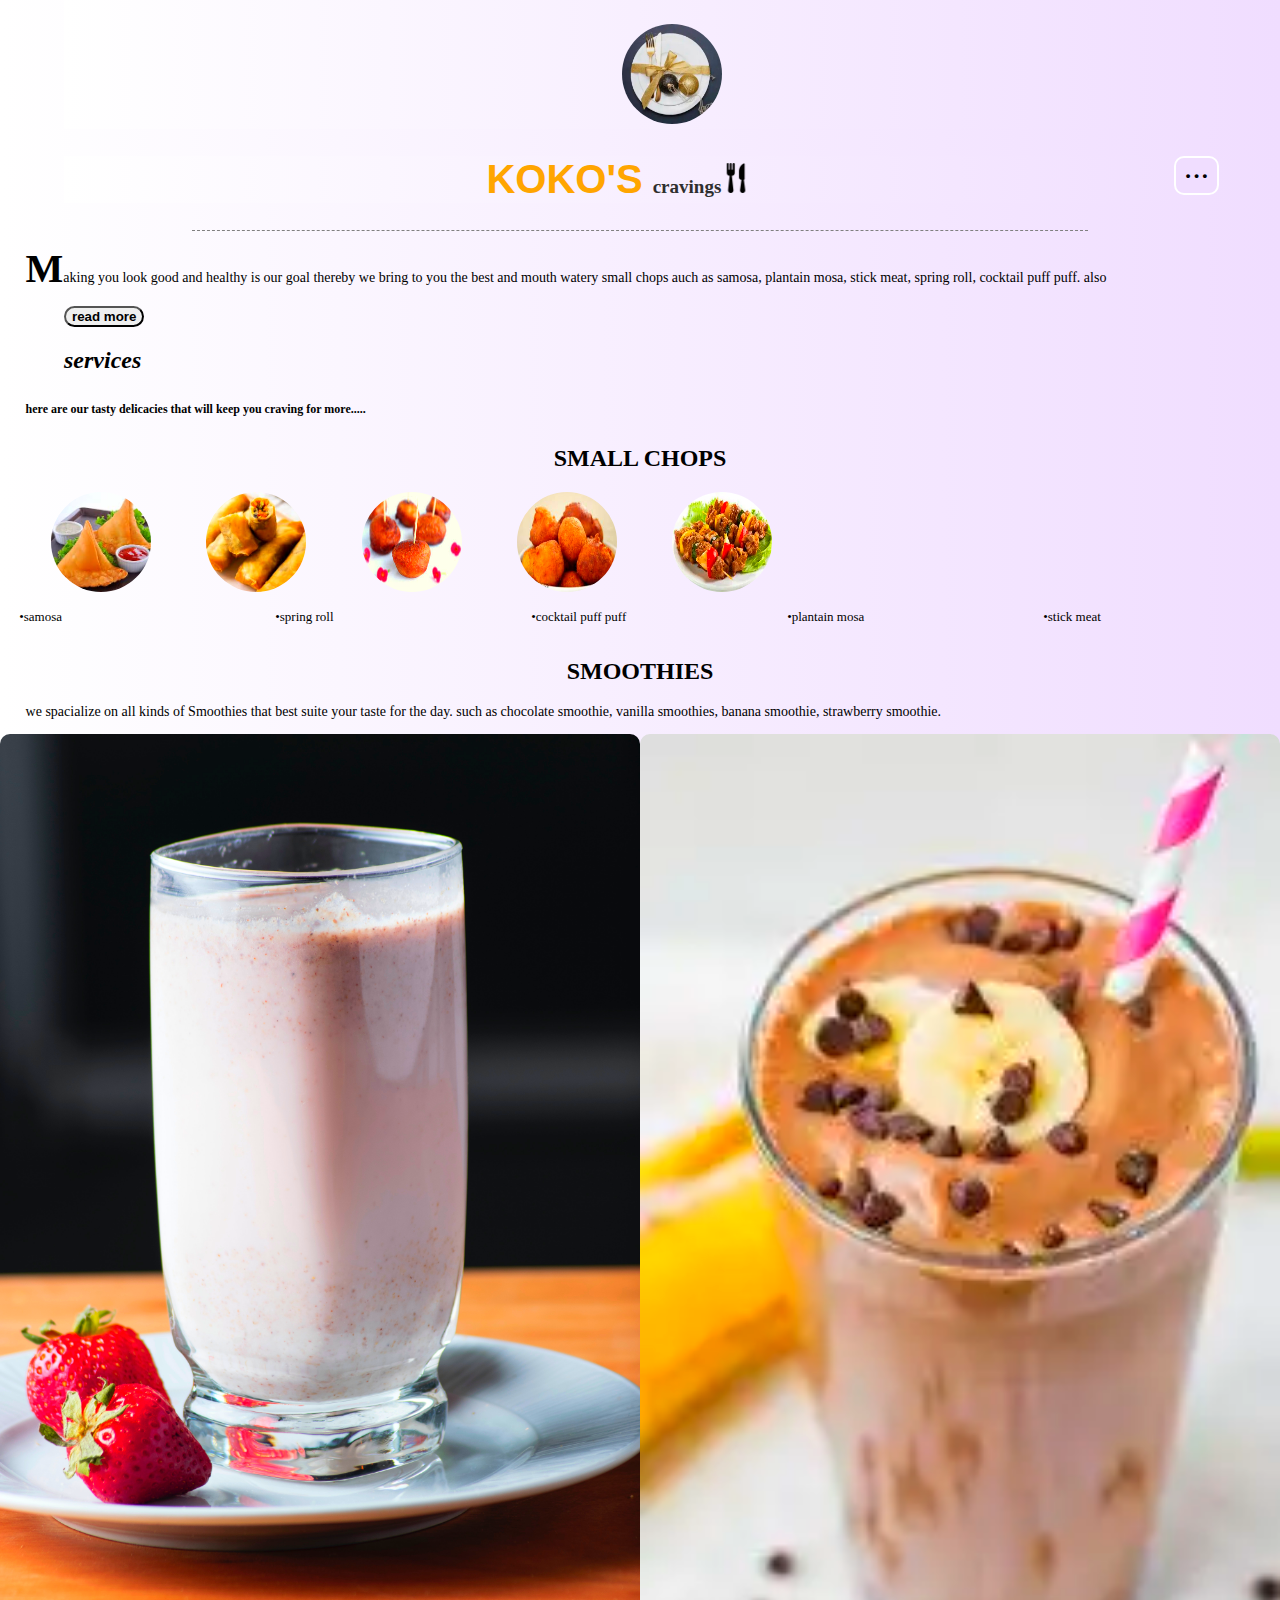
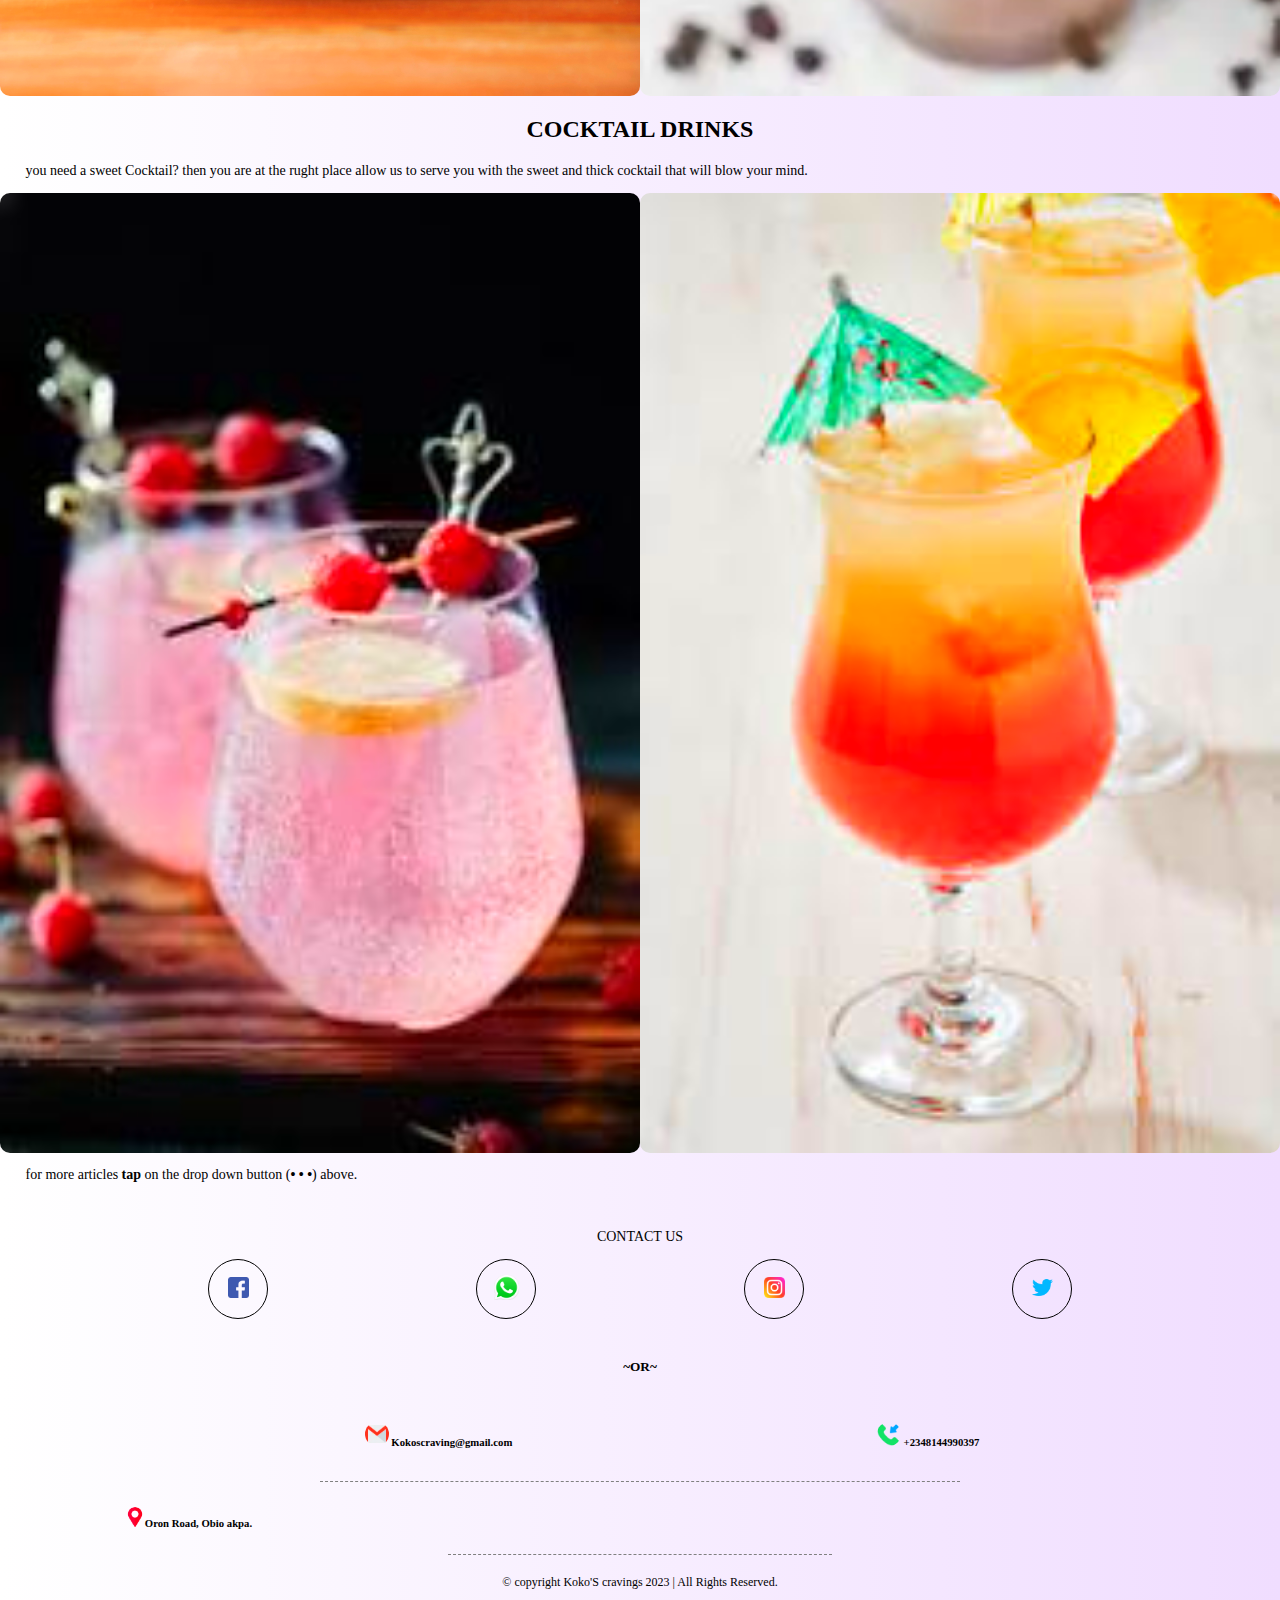
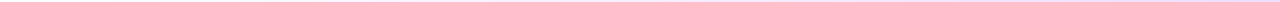
==== commit 60b1f768: "Add files via upload" ====
--- a/index.html
+++ b/index.html
@@ -23,21 +23,24 @@
       </div>
    </div>
    </div>
-   <h1 class="name"><span class="koko">KOKO'S</span> <span class="crav">cravings</span><img src="cut.png" class="icon"></h1>
-   
+   <h1 class="name"><span  class="koko">KOKO'S</span> <span  class="crav">cravings</span><img src="cut.png" class="icon"></h1>
    </div>
    <hr class="hori">
+   
+   <div class="box"  id="demo">
    <p id="firstelem" class="intro">Making you look good and healthy is our goal thereby we bring to you the best and mouth watery small chops auch as samosa,  plantain mosa, stick meat, spring roll, cocktail puff puff. also</p>
+   </div>
    
-   
-     <button type="button" class="btn" onclick="getValue()">read more</button>
+     <button type="button" class=  "btn" onclick="getValue()">read more</button>
      
      <h2 class="services"><i>services</i></h2>
      <h6 class="our">here are our tasty delicacies that will keep you craving for more.....</h6>
      <h2 class="small-chops">SMALL CHOPS</h2>
      
+      <div class="bix">
      <div class="container">
        <div class="cont">
+        
    <img src="samosa.jpg" alt="samosa image" class="pic">
   
   <img src="roll.jpg" alt="mosa image" class= "pic">
@@ -47,7 +50,7 @@
     <img src="meat.jpg" alt="stick meat image" class="pic">
     </div>
    </content>
-      
+   </div>
       <content2>
       <p class="flex">•samosa </p>
       <p class="flex">•spring roll</p>
--- a/style.css
+++ b/style.css
@@ -8,6 +8,11 @@
     font-size:14px;
     margin-left:2%;
   }
+  .bix{
+    width:100%;
+    height:auto;
+    overflow:hidden;
+  }
  body{
    flex-wrap:wrap;
    overflow: scroll; 
@@ -16,11 +21,23 @@
 height:100%;
  margin:0;
  } 
+  .box#demo {
+         width:100%;
+         height: auto;
+         
+         opacity:1; 
+       /*  display: block; */
+         transition: all 1s;
+      }
+      
  .btn{
+   -webkit-transition-duration: 1s; /* for Safari */
+         transition-duration: 1s;
    margin-left:5%;
    font-weight:bold;
    border-radius:25px;
  }
+ 
  .smoothie{
    margin-left:2%;
    font-family: 'Times New Roman', serif;
@@ -107,7 +124,8 @@
    width:50%;
  }
  .flexs{
-   
+      -webkit-transition-duration: 1s; /* for Safari */
+         transition-duration: 1s;
    flex:1;
    width:50%;
    border-radius:10px;
@@ -137,7 +155,7 @@
  .hori{
    border-style:dashed none none none;
    width:70%;
- }
+ } 
  .hor{
    border-style:dashed none none none;
    width:30%;
@@ -205,12 +223,23 @@
    flex:1;
  }
  .main{
+   
+   transition-duration: 2s;
+   transform: rotateY(360deg);
    background-color: #F0DDFF;
    margin-top:2%;
    width:100px;
    height:100px; 
   border-radius:1000px; 
- }
+ } /*
+ .main:hover{
+   
+   background-color: #F0DDFF;
+   margin-top:2%;
+   width:100px;
+   height:100px; 
+  border-radius:1000px; 
+ }*/
  .nav{
    float:right;
    margin-right:5%;
@@ -229,6 +258,8 @@
    font-family: 'Times New Roman', serif;
  }
  .pic{
+    -webkit-transition-duration: 1s;
+         transition-duration: 1s;
    width:50%;
    margin-left:4%;
    border:none;
@@ -238,6 +269,7 @@
    border-radius:10000px;
  }
  .pic:hover{
+
    width:125px;
    height:125px;
    border-radius:15625px;
@@ -257,6 +289,9 @@
  .small-chops{
    text-align:center;
    font-family: 'Brush Script MT', cursive;
+ }
+ span:hover{
+
  }
  .dd {
          position: relative;
@@ -264,12 +299,12 @@
       }
       .dd-btn {
         justify-content: center;
-     border-radius:auto;
+     border-radius:10px;
         font-weight:bolder;
        padding:10px;
          text-align: center;
          background: #F0DDFF ;
-         border: none;
+         border: 2px solid white;
          color: #000000;
       }
       .dd-content {
